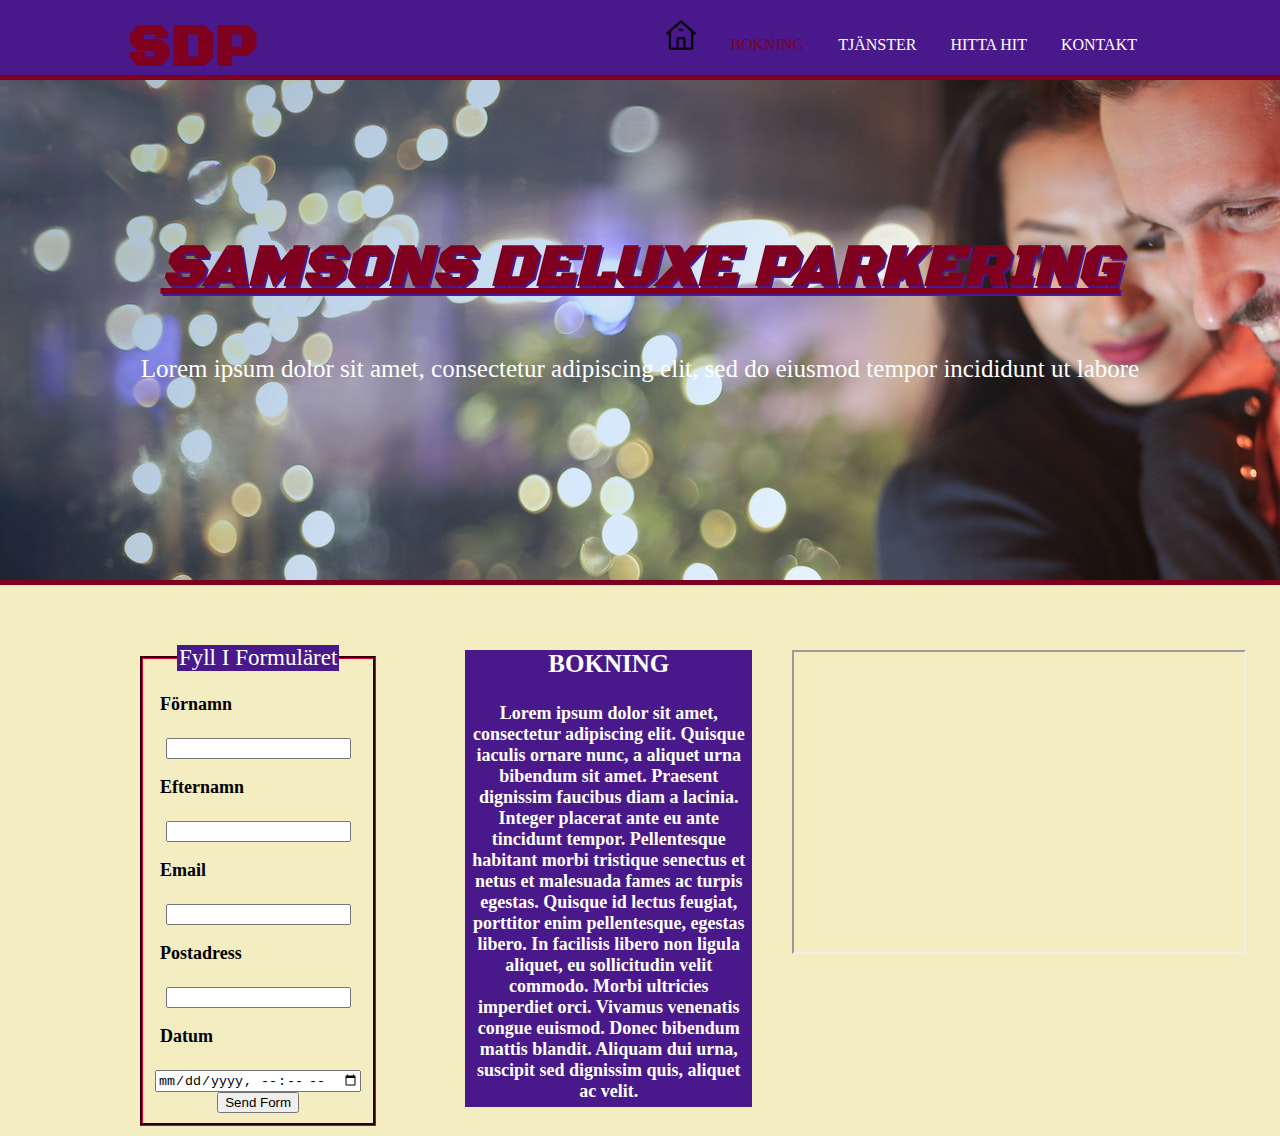
==== booking.html @ 60ac0969 "Rename Booking.html to booking.html" ====
<!DOCTYPE html>
<html>
	<Head lang="sv">
	
		<meta charset="utf-8">
		<meta name="viewport" content ="width=device-width">
		<meta name="decription" content="Deluxe Parkering i Stockholm innerstad"> 
		<meta name="keywords" content="deluxe, parking, parkering, VIP, Stockholm">
		<meta name="author" content="Jonatan Vahlberg">
		<title>DELUXE PARKERING | BOKNING</title>
		<link rel="stylesheet" type="text/css" href= "deluxeCSS.css">
		<link href="https://fonts.googleapis.com/css?family=Black+Ops+One" rel="stylesheet">
	</head>
	
	<body>
		<div id="left"></div>
		<div id="right"></div>
		<div id="top"></div>
		<div id="bottom"></div>
		
		<header>
			
			<div class="container">
				<div id="logo">
				 <h1>SDP</h1>
				</div>
				
				<nav>
					<ul>
						<li>
							<a href = "index.html">
								<img src="./img/home2.png" id="home" alt="home">
							</a>
						</li>
						<li class ="current">
							<a href = "booking.html">Bokning</a>
						</li>
						
						<li>
							<a href = "service.html">Tjänster</a></li>
						<li>
							<a href = "directions.html">Hitta Hit</a>
						</li>
						<li>
							<a href = "contact.html">Kontakt</a>
						</li>
					</ul>
				</nav>
			</div>
			
		</header>
		
		<section id="bookingContainer">
			<div class="container">
				
					<h2 id="heroText"><a href="index.html">SAMSONS DELUXE PARKERING</a></h2>
					<p id="underhero">Lorem ipsum dolor sit amet, consectetur adipiscing elit, sed do eiusmod tempor incididunt ut labore</p>
			</div>
		</section>
		
		<section id="bookingMain">
			
			<div class="container">
				<div class="box">
					<form  id=bookingform action="/action_page.php">
						<fieldset id="bookingSet">
							<legend id="booklegend"> Fyll I Formuläret</legend>
							<p>Förnamn</p><input type ="text" name ="firstname" ></input>
							<p>Efternamn</p> <input type ="text" name="lastname"></input>
							<p>Email</p> <input type="email"name="email"></input>
							<p>Postadress</p> <input type="address"></input>
							<p>Datum</p> <input type="datetime-local" name="bookingdate"></input>
							<input type="submit" value="Send Form"></input>
						</fieldset>
					</form>
				</div>
				<div class="box">
					<div class ="colored"> 	
						<h3>BOKNING</h3>
						<p>Lorem ipsum dolor sit amet, consectetur adipiscing elit. Quisque iaculis ornare nunc, a aliquet urna bibendum sit amet. Praesent dignissim faucibus diam a lacinia. Integer placerat ante eu ante tincidunt tempor. Pellentesque habitant morbi tristique senectus et netus et malesuada fames ac turpis egestas. Quisque id lectus feugiat, porttitor enim pellentesque, egestas libero. In facilisis libero non ligula aliquet, eu sollicitudin velit commodo. Morbi ultricies imperdiet orci. Vivamus venenatis congue euismod. Donec bibendum mattis blandit. Aliquam dui urna, suscipit sed dignissim quis, aliquet ac velit.</p>
					</div>
				</div>
				<div class="box">
					<iframe id="calendar" src="https://calendar.google.com/calendar/embed?src=k86r1c5ui9c2dfgmapfdrkkkdo%40group.calendar.google.com&ctz=Europe%2FStockholm"</iframe>
				</div>
			</div>
		
		</section>
		
		<div style="clear: both"></div>
		<footer>
			<p> Samsons Deluxe Parkering, Copyright &copy;2018 -<a href="info.html"> INFO</a></p>
			<p> Icons Made by <a href="https://www.flaticon.com/authors/monkik">Monkik</a> and <a href="https://www.flaticon.com/authors/freepik">Freepik</a> from <a href="www.flaticon.com">www.flaticon.com</p> 
			
		</footer>
		
	</body>
</html>
---- deluxeCSS.css ----
html, body{
  padding: 0;
  margin: 0;
}
html{
  height: 100%;
}

body{
	min-height: 100%;
	background-color: #F4EDC2;
	font: 15px/1.5/Arial, Helvetica, sans-serif;
	padding:0;
	margin:0;
	
}
.colored2{
	background-color:#49198b;
	color:white;
}


/*General Code*/

.container{
	width:80%;
	margin:auto;
}
ul{
	margin:0;
	padding:0;
	
}
/*Header*/
header{
	background-color:  #49198b;
	color: white;
	padding-top: 5px;
	padding-bottom:0px;
	min-height: 70px;
	border-bottom: #800020 5px solid;
}
header a{
	color:white;
	text-decoration: none;
	text-transform: uppercase;
	font-size:16px;
}

header a:hover{
	color: #cccccc;
	font-weight:bold;
}

header li{
	
	display:inline;
	padding: 0 15px 0 15px;
}
header #logo{
	float:left;
	margin-top: -35px;
	font-size: 30px;
	color:#800020;
	font-family: 'Black Ops One', cursive;
}
header nav{
	float:right;
	margin-top: 15px;
}
header .highlight, header .current a{
	color:#800020; 
}

header #home{
	height:30px;
	width:30px;
}

/*SHowcase*/

#imgContainer{
	margin-top: -50px;
	min-height: 500px;
	background: url('./img/banner3.png') no-repeat 0 -400px;
	text-align: center;
	border-bottom: #800020 5px solid;
	
}
#bookingContainer{
	margin-top: -50px;
	min-height: 500px;
	text-align: center;
	border-bottom: #800020 5px solid;
	background: url('./img/booking.png') no-repeat 0 -200px;
}
#serviceContainer{
	margin-top: -50px;
	min-height: 500px;
	text-align: center;
	border-bottom: #800020 5px solid;
	background: url('./img/raincar.png') no-repeat 0 -200px;
	width: 100%;
}
#directionsContainer{
	margin-top: -50px;
	min-height: 500px;
	text-align: center;
	border-bottom: #800020 5px solid;
	background: url('./img/mobile.png') no-repeat 0 -200px;
	width: 100%;
}
#contactContainer{
	margin-top: -50px;
	min-height: 500px;
	text-align: center;
	border-bottom: #800020 5px solid;
	background: url('./img/contact.jpeg') no-repeat 0 -200px;
	width: 100%;
}
}
h2{
	color:#800020;
}
h2 a{
	color:#800020;
}
.container h2{
	padding-top: 150px;
	font-size:60px;
	font-style:italic;
	
	float:none;
	font-family: 'Black Ops One', cursive;
	text-shadow: 2px 2px #49198b;
	background-color: transparent;
	color:#800020;
}
.container #underhero{
	font-size: 25px;
	color:white;
}
/*Boxes*/
#startBoxes{
	margin-top: 30px;
	margin-bottom: 100px;
}
#startBoxes .sBox{
	float:left;
	width: 30%;
	padding:10px;
	text-align: center;
}
#startBoxes .sBox img{
	width: 100px;
}

/*footer*/
footer{
	width: 100%;
	height: 15%;
	float:none;
	color: white;
	background-color: #800020;
	padding-top: 3px;
}
footer p{
	padding-left: 20px;
	color: white;
}
footer a{
	color: white
}
footer a:visited{
	color: white;
}
footer a:hover{
	font-weight:bold;
}

/*BOOKING*/
#bookingMain{
	margin-top: 30px;
	margin-bottom: 100px;
}
.box{
	
	float:left;
	width: 30%;
	padding:10px;
	text-align: center;
}

#bookingSet{
	margin-top: 20px;
	width: 35%;
	height: 40%;
	border-color:#800020;
	border-width: 3px;
}
#bookingform p{
	float:left;
	font: 20px;
	color: black;
	font-weight:bold;
}
.container #booklegend{
	color: white;
	font-size:23px;
	background-color:#49198b;
}
.box #calendar{
	margin-top: 25px; 
	width:450px;
	height:300px;
	
	 
}
.box h3{
	font-size:25px;
	font-weight:bold;
}
.box p{
	font-size:18px;
	font-weight:bold;
	padding: 0px 5px 5px 5px;
}
.box .colored{
	margin-right: 20px;
	
}
.colored{
	background-color: rgb(73, 25, 139,1.0);
	color: white;
	
}
.colored a{
	color: white;
	
}

/*DIRECTIONS*/

#directionsMain ul, li, li a{
	list-style-type: none;
	
}
#directionsMain{
	float: left;
	width: 50%;
	height:100%; 
}
#directionsMain .colored{
	padding-left: 20px;
}
#directionsMain #text3top{
	margin:0px 0px 0px 0px;
	padding-top:10px;
	font-size: 20px;
}
#directionsMain #map{
	width: 80%;
	height:40vh;
	text-align: center;
	margin-left:10%;
}
#directionsMain .colored .text3{ 
	margin: 0px 0px 0px 0px;
	text-align:center;
	padding: 10px 10px 10px 0px;
	font-size:18px
}
#directionsMain .colored .maplist{
	font-size: 18px;
	text-align:center;
	padding: 10px 10px 10px 0px;
}

.imgSwitcher{

	width:48%;
	height: 98%;
	padding:1% 1% 1% 1% ;
	float:right;
	background-color:  #49198b;

}
.imgSwitcher #imgSlide{
	width:100%;
	height:100%;

}
	
/*CONTACT*/
#contactMain{
	padding:1% 1% 1% 1%;
	width: 100%;	
	height: 100%;
}
.contactTable{
	height:70%;
	text-align:center;
}
.contactTable th{
	font-size: 22px;
}
.contactTable, .contactTable th, .contactTable tr, .contactTable td {
	border-collapse: collapse;
	border: 5px #800020 solid;
}
[class="fas fa-phone"], [class="fas fa-envelope"],[class="fas fa-mobile-alt"], [class="fas fa-map-marker-alt"] {
	color: #800020;
	font-size:22px;
}
.tableP{
	text-align: left;
	padding-left: 5px;
	font-weight: bold;
	padding-left: 5px;
}

/*SILDESHOWfailed*//*
.slideshow{
	width:50%;
	height: 100%;
	background-color: #800020;
	float:right;
	text-align:center;
	overflow:hidden;
	
}
.slideshow-img{
	width:150%;
	height:60%;
	background-color:darkblue;
	clear:both;
	position:relative;
	
	-webkit-transition: left 2s;
	-moz-transition: left 2s;
	-o-transition: left 2s;
	transition: left 2;
}
.slide{
	float:left;
	margin:0px;
	padding:0px;
	position:relative;
}

#imageSlide-1:target ~ .slideshow-img{
	left: 0px;
}
#imageSlide-2:target ~ .slideshow-img{
	left:-50vh;
}
#imageSlide-3:target ~ .slideshow-img{
	left:-100vh
}
.slideshow-button{
	position: relative;
	top:-3vh;
}
.change{
	display:inline-block;
	height:1.5vh;
	width:1.5vw;
	background-color:brown;
}
<HTML>
<div id="slideshow">
			<span id="imageSlide-1"></span>
			<span id="imageSlide-2"></span>
			<span id="imageSlide-3"></span>
			<div class="slideshow-img">
			
				<img src="./img/slide1.png" alt="slide1"  class="slide"/>
				<img src="./img/slide2.png" alt="slide2"  class="slide"/>
				<img src="./img/slide3.png" alt="slide3" class="slide">
			</div>
			<div class="slideshow-button">
				<a href="#imageSlide-1" class="change"/>
				<a href="#imageSlide-2" class="change"/>
				<a href="#imageSlide-3" class="change"/>
			</div>
		</div>

*/

/*MEKANIKER SERVICE*/
/*#800020
  #49198b*/
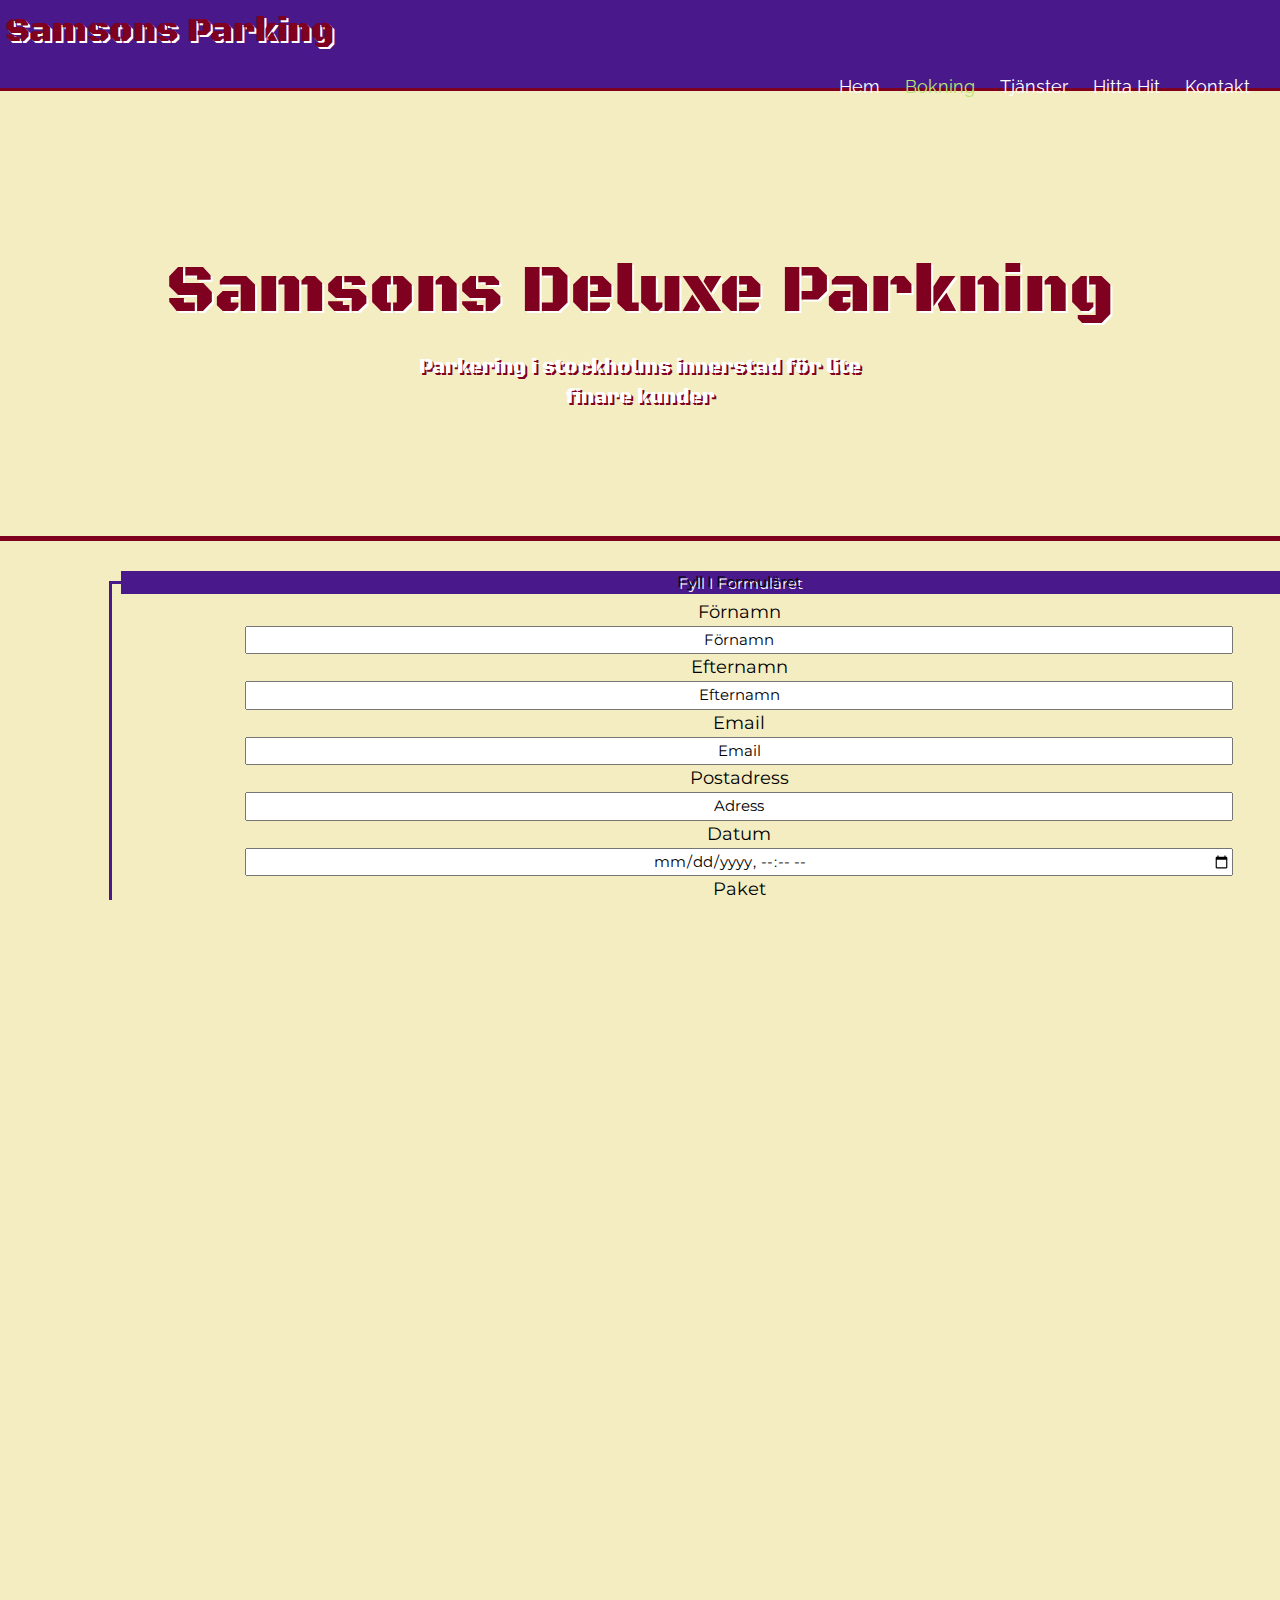
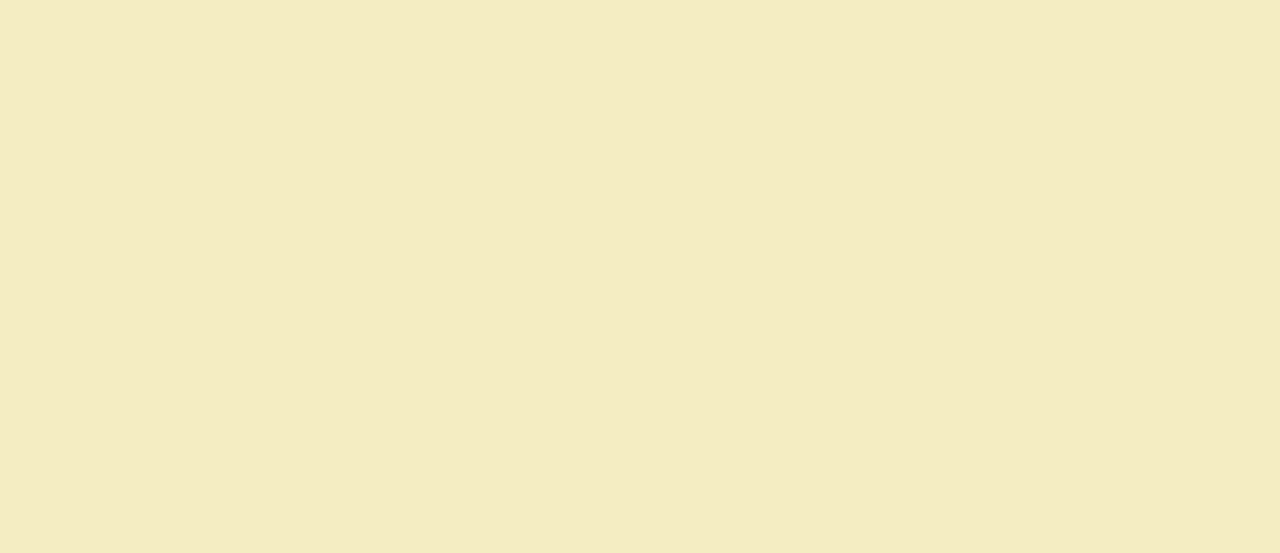
==== commit a3b2d43b: "Made small adjustments to the booking page none of wich resulteed in major changes." ====
--- a/booking.html
+++ b/booking.html
@@ -1,98 +1,99 @@
 <!DOCTYPE html>
-<html>
-	<Head lang="sv">
-	
-		<meta charset="utf-8">
-		<meta name="viewport" content ="width=device-width">
-		<meta name="decription" content="Deluxe Parkering i Stockholm innerstad"> 
-		<meta name="keywords" content="deluxe, parking, parkering, VIP, Stockholm">
-		<meta name="author" content="Jonatan Vahlberg">
-		<title>DELUXE PARKERING | BOKNING</title>
-		<link rel="stylesheet" type="text/css" href= "deluxeCSS.css">
-		<link href="https://fonts.googleapis.com/css?family=Black+Ops+One" rel="stylesheet">
-	</head>
-	
-	<body>
-		<div id="left"></div>
-		<div id="right"></div>
-		<div id="top"></div>
-		<div id="bottom"></div>
-		
-		<header>
-			
-			<div class="container">
-				<div id="logo">
-				 <h1>SDP</h1>
-				</div>
-				
-				<nav>
-					<ul>
-						<li>
-							<a href = "index.html">
-								<img src="./img/home2.png" id="home" alt="home">
-							</a>
-						</li>
-						<li class ="current">
-							<a href = "booking.html">Bokning</a>
-						</li>
-						
-						<li>
-							<a href = "service.html">Tjänster</a></li>
-						<li>
-							<a href = "directions.html">Hitta Hit</a>
-						</li>
-						<li>
-							<a href = "contact.html">Kontakt</a>
-						</li>
-					</ul>
-				</nav>
-			</div>
-			
-		</header>
-		
-		<section id="bookingContainer">
-			<div class="container">
-				
-					<h2 id="heroText"><a href="index.html">SAMSONS DELUXE PARKERING</a></h2>
-					<p id="underhero">Lorem ipsum dolor sit amet, consectetur adipiscing elit, sed do eiusmod tempor incididunt ut labore</p>
-			</div>
-		</section>
-		
-		<section id="bookingMain">
-			
-			<div class="container">
-				<div class="box">
-					<form  id=bookingform action="/action_page.php">
-						<fieldset id="bookingSet">
-							<legend id="booklegend"> Fyll I Formuläret</legend>
-							<p>Förnamn</p><input type ="text" name ="firstname" ></input>
-							<p>Efternamn</p> <input type ="text" name="lastname"></input>
-							<p>Email</p> <input type="email"name="email"></input>
-							<p>Postadress</p> <input type="address"></input>
-							<p>Datum</p> <input type="datetime-local" name="bookingdate"></input>
-							<input type="submit" value="Send Form"></input>
-						</fieldset>
-					</form>
-				</div>
-				<div class="box">
-					<div class ="colored"> 	
-						<h3>BOKNING</h3>
-						<p>Lorem ipsum dolor sit amet, consectetur adipiscing elit. Quisque iaculis ornare nunc, a aliquet urna bibendum sit amet. Praesent dignissim faucibus diam a lacinia. Integer placerat ante eu ante tincidunt tempor. Pellentesque habitant morbi tristique senectus et netus et malesuada fames ac turpis egestas. Quisque id lectus feugiat, porttitor enim pellentesque, egestas libero. In facilisis libero non ligula aliquet, eu sollicitudin velit commodo. Morbi ultricies imperdiet orci. Vivamus venenatis congue euismod. Donec bibendum mattis blandit. Aliquam dui urna, suscipit sed dignissim quis, aliquet ac velit.</p>
-					</div>
-				</div>
-				<div class="box">
-					<iframe id="calendar" src="https://calendar.google.com/calendar/embed?src=k86r1c5ui9c2dfgmapfdrkkkdo%40group.calendar.google.com&ctz=Europe%2FStockholm"</iframe>
-				</div>
-			</div>
-		
-		</section>
-		
-		<div style="clear: both"></div>
-		<footer>
-			<p> Samsons Deluxe Parkering, Copyright &copy;2018 -<a href="info.html"> INFO</a></p>
-			<p> Icons Made by <a href="https://www.flaticon.com/authors/monkik">Monkik</a> and <a href="https://www.flaticon.com/authors/freepik">Freepik</a> from <a href="www.flaticon.com">www.flaticon.com</p> 
-			
-		</footer>
-		
-	</body>
-</html>
+<html lang="sv">
+    <head>
+            <meta charset="utf-8">
+            <meta name="viewport" content ="width=device-width">
+            <meta name="decription" content="Index for github pages"> 
+            <meta name="keywords" content="github, jonatan vahlberg, github pages, student,html">
+            <meta name="author" content="Jonatan Vahlberg">
+            <title>Jonatan Vahlberg's Git |INDEX</title>
+            <link rel="stylesheet" type="text/css" href= "design.css">
+            <link rel="stylesheet" href="https://www.w3schools.com/w3css/4/w3.css">
+            <link href="https://fonts.googleapis.com/css?family=Montserrat" rel="stylesheet">
+            <link href="https://fonts.googleapis.com/css?family=Black+Ops+One" rel="stylesheet">
+            <link href="https://fonts.googleapis.com/css?family=Raleway" rel="stylesheet">    
+    </head>
+
+    <body>
+        <header>
+            <h2>Samsons Parking</h2>
+            <nav id="bookNav">
+
+                    <div><a href="./index.html">Hem</a></div>
+                    <div><a class="current" href="./booking.html">Bokning</a></div>
+                    <div><a href="./service.html">Tjänster</a></div>
+                    <div><a href="./directions.html">Hitta Hit</a></div>
+                    <div><a href="./contact.html">Kontakt</a></div>
+                
+            </nav>
+        </header>
+        
+        <section id="bookingSection">
+            <h1>Samsons Deluxe Parkning</h1>
+            <p>Parkering i stockholms innerstad för lite finare kunder</p>
+        </section>
+        
+        <article id="bookingArticle">
+                <div class="container">
+                    <div class="box">
+                        <form  id=bookingform>
+                            <fieldset id="bookingSet">
+                                <legend id="booklegend"> Fyll I Formuläret</legend>
+                                <p>Förnamn</p><input type ="text" value="Förnamn" name ="firstname">
+                                <p>Efternamn</p> <input type ="text" value="Efternamn" name="lastname">
+                                <p>Email</p> <input type="email" value="Email" name="email">
+                                <p>Postadress</p> <input value="Adress">
+                                <p>Datum</p> <input type="datetime-local" name="bookingdate"> <!--NOT SUPORTED IN FIREFOX OR SAFARI -->
+                                <p>Paket</p>
+                                <input type="radio" name="paket" value="Basic">Basic<br/>
+                                <input type="radio" name="paket" value="Silver">Silver<br/>
+                                <input type="radio" name="paket" value="Guld">Guld<br/>
+                                <input type="radio" name="paket" value="Diamant">Diamant<br/>
+                            </fieldset>
+                            
+                        </form>
+                        <div class="w3-container">  
+                                <button  onclick="document.getElementById('id01').style.display='block'"
+                                    class="w3-button w3-black" >Skicka Formulär</button>
+                                    <div id="id01" class="w3-modal">
+                                        <div class="w3-modal-content">
+                                            <div class="w3-container">
+                                                <span
+                                                    onclick="document.getElementById('id01').style.display='none'" class="w3-button w3-display-topright">&times;</span>
+                                                    <p>Formulär skickat</p>     
+                                                    <p>Bekräftelse skickat till den angivna mailen</p>
+                                            </div>
+                                        </div>
+                                    </div>
+                            </div>  
+                    </div>
+                    <div class ="box" title="colored"> 	
+                            <h3>BOKNING</h3>
+                            <p>Här på Samsons Deluxe Parkering har vi många kunder så för att se
+                                 till att så många som möjligt får parkera hos oss har vi skapat ett
+                                boknings system. Enklast är att sicka in formuläret som hi hittar på 
+                                denna sida.<br/>Fyll i den viktiga infon och välj vilket Paket som 
+                                intreserar dig, här nedan finns en lista över paket och vad som ingår.
+                            </p>
+                            <ul>
+                                <li>BASIC: Parkering upp till 12 timmar För: 659kr</li>
+                                <li>SILVER: Parkering upp till 24 timmar och Handtvätt För: 859kr</li>
+                                <li>GULD: Parkering upp till 24 timmar, handtvätt och hämtning från annan plats För: 1199kr </li>
+                                <li>DIAMANT: Parkering upp till 72 timmar, handtvätt, ur städning av bilen, hämtning samt VIP acsess till närliggande Nattklubbar För: 2300kr</li>
+                            </ul>
+                    </div>
+                    
+                    <div class="box" title="calendarbox">
+                            <iframe id="calendar" src="https://calendar.google.com/calendar/embed?src=k86r1c5ui9c2dfgmapfdrkkkdo%40group.calendar.google.com&ctz=Europe%2FStockholm"></iframe>                   
+                        
+                    </div>
+                </div>    
+        </article>
+    
+        <footer>
+                <p>Samson Deluxe Parking Copyright &copy; 2018<a href="info.html">INFO</a></p>
+                <p> Icons Made by<a href="https://www.flaticon.com/authors/roundicons">Roundicons</a> <a href="https://www.flaticon.com/authors/monkik">Monkik</a> and <a href="https://www.flaticon.com/authors/freepik">Freepik</a>  from  <a href="https://www.flaticon.com">www.flaticon.com</a></p> 
+        </footer>
+    
+    </body>
+</html>--- a/design.css
+++ b/design.css
@@ -0,0 +1,528 @@
+
+
+html, body{
+    margin: 0px;
+    padding: 0px;
+    height: 100%;
+    width:100%;
+    overflow-x: hidden;
+}
+body{
+    background-color: #F4EDC2;
+}
+/*HEADER*/
+header{
+    width:100%;
+    height: 91px;
+    color:white;
+    background-color:#49198b;
+    border-bottom: #800020 3px solid;
+}
+header h2{
+    margin:0px;
+    font-size: 35px;
+    font-family: 'Black Ops One', cursive;
+    color:#800020;
+    text-shadow: #ffffff 2px 2px;
+    padding: 5px;
+}
+header:hover h2{ /*ANIMATION*/
+    animation-name: shadow;
+    animation-duration: 5s;
+    animation-iteration-count: infinite;
+    animation-direction: alternate;
+
+}
+
+@keyframes shadow {
+    0%{text-shadow: white 2px 2px }
+    50%{
+        text-shadow: DarkTurquoise  2px 2px; 
+        color: deeppink;
+    }
+
+    100%{
+        text-shadow: deeppink 2px 2px; 
+        color: darkturquoise;
+    }
+}
+
+header nav{
+    font-family: 'Raleway', sans-serif;
+    
+    display:flex;
+    float:right;
+    flex:nowrap;
+    flex-direction: row;
+    margin-right: 20px;
+}
+nav > div{
+    padding: 10px;
+    margin: 0 auto;
+    margin-left:5px;
+    font-size: 18px;
+}
+nav div a:link{
+    color:white;
+    text-decoration: none;
+}
+nav div a:hover{
+    font-weight: bold;
+}
+nav div a:visited{
+    color:white;
+}
+nav div a.current{
+color:#B6E674;    
+} 
+/*SECTION*/
+section{
+    width:100%;
+    min-height:450px;
+    
+    margin: 0 auto;
+    text-align: center;
+    border-bottom: #800020 5px solid; 
+}
+
+section[id="indexSection"]{
+    background: url(./images/banner3.png) no-repeat 0 -400px;
+}
+section[id="bookingSection"]{
+    background: url(./images/booking.png) no-repeat 0 -250px;
+}
+section[id="serviceSection"]{
+    background: url(./images/service.jpeg) no-repeat 0 -200px;
+}
+
+section[id="directionsSection"]{
+    background: url(./images/mobile.png) no-repeat 0 -200px;
+}
+
+section[id="contactSection"]{
+    background: url(./images/contact.jpeg) no-repeat 0 -200px;
+
+    
+}
+
+section h1{
+    font-family: 'Black Ops One', cursive;
+    color:#800020;
+    text-shadow: #ffffff 2px 2px;
+    font-size: 68px;
+    margin-top:0px;
+    padding-top: 150px;
+}
+section p{
+    position: relative;
+    margin: 0 auto;
+    font-family: 'Black Ops One', cursive;
+    font-size: 20px;
+    width:35%;
+    color:#ffffff;
+    text-shadow: #800020 2px 2px;
+    margin-bottom: 20px;
+    
+}
+/*ARTICLE*/
+article :not(serviceArticle, .directionsArticle){
+    margin:20px 0px 10px 35px;
+    width:100%;
+    
+    max-height:250%;
+    text-align: center;
+}
+article p{
+    font-size: 18px;
+}
+article .container :not(#serviceArticle){
+    margin:0 auto;
+    font-family: 'Montserrat', sans-serif;
+}
+.box{
+    float:left;
+    width: 30%;
+    padding:10px;
+    margin:0 auto;
+	text-align: center;
+}
+.box img{
+    width:30%;
+}
+
+/*BOOKING ARTICLE*/
+header nav[id="bookNav"]{
+    margin-bottom: 1%;
+}
+#bookingArticle{
+    margin-left: 5%;
+    width:100%;
+    min-height: 60%;
+    max-height:250%;
+    text-align: center;
+}
+#bookingform{
+    margin-bottom: 5px;
+}
+#bookingSet{
+    border: #49198b 3px solid;
+     margin-bottom: 5px;     
+}
+#bookingform :not(input.radio) input{
+    width:80%;
+    
+}
+#bookingSet #booklegend{
+    background-color: #49198b;
+    text-shadow: white 2px 2px; 
+}
+#bookingform input.radio{
+   clear: both;
+    width:10%;
+    float:left;
+    margin: 0 auto;
+    text-align: none;
+}
+article input{
+    width: auto;
+
+}
+article input:focus {
+    background-color: rgb(73, 25, 139,0.8);
+    color:white;
+}
+
+
+.box[title="calendarbox"]{
+    width:30%;
+    margin-left: 10px;
+    position: relative;
+    height: calc(100vh - 120px);
+    overflow:hidden; 
+}
+.box #calendar{
+    position: absolute;
+    width:100%;
+    top:0;
+    left:0;
+    height:64%;
+    border-width:0;
+      
+}
+.box[title="colored"]{
+    background-color: #49198b;
+    color: #ffffff;
+    text-shadow: #000 2px 2px;
+    margin-bottom: 10px;
+    margin-right: 10px;
+    
+}
+
+.box[title="colored"] li{
+    text-align: left;
+}
+
+.box[title="colored"] li:first-child{
+    color:#CD7F32;
+}
+
+.box[title="colored"] li:nth-child(2){
+    color:silver;
+}
+
+.box[title="colored"] li:nth-child(3){
+    color:gold;
+    list-style-image: url('./images/gold.png');
+}
+.box[title="colored"] li:nth-child(4){
+    color:rgb(0, 219, 248);
+    list-style-image: url('./images/diamond.png');
+}
+footer{
+    clear:both;
+}
+/*SERVICE*/
+#serviceArticle{
+    clear: both;
+    margin: 0 20px 0 10px;
+    float: left;
+    width:48%;
+    text-align: left;
+    max-height:250%;
+    font-family: 'Montserrat', sans-serif;
+    
+}
+#serviceArticle .hbox{
+    float:left;
+    margin:20px 0px 10px 20px;
+    width:100%;
+    text-align: left;
+    max-height: 250%;
+    margin:10px 0px;
+   
+}
+.hbox p, .hbox h4{
+    text-align: left;
+    margin-left: 10px;
+
+}
+.hbox h4{
+    font-weight: bold;
+    font-size: 20px;
+    padding:20px 0px 20px 10px;
+}
+.hbox img{
+    float:left;
+     width:15%;
+     border: #49198b 3px solid;
+}
+.hbox div{
+    float:left;
+    padding-left: 10px;
+    width:70%;
+}
+
+.serviceImg{
+    margin-top:10px;
+    width: 47%;
+    margin-right: 10px;
+    float: right;
+    
+}
+.serviceImg img{
+    width: 100%;
+    height:100%;
+    border-radius: 5%;
+}
+/*DIRECTIONS*/
+.colored{
+    background-color: #49198b;
+    color:white;
+}
+.directionsArticle{
+    position: relative;
+    font-family: 'Montserrat', sans-serif;
+    
+}
+.directionsArticle{
+    clear: both;
+    margin: 0 auto;
+    width:80%;
+    text-align: center;
+    
+
+}
+#directionsMain h4{
+    font-size: 20px;
+}
+#directionsMain h4, #directionsMain #map, #directionsMain ul
+#directionsMain p{
+    margin: 0px;
+    padding: 0%;
+    margin: 0 auto;
+    width: 80%;
+}
+#directionsMain #map{
+    height:200px;
+}
+#directionsMain ul{
+    list-style-type: none;
+}
+#directionsMain li{
+    padding:5px 0px;
+}
+#directionsMain li a:link{
+    color:white;
+}
+#directionsMain li a:hover{
+    color:white;
+    text-decoration: underline;
+}
+#directionsMain li a:visited{
+    color:white;
+}
+.imgSwitcher{
+    position: relative;
+    margin: 0 auto;
+    text-align: center;
+}
+
+.imgSwitcher img{
+    position: relative;
+    width: 50%;
+    margin: 0 auto;
+    text-align: center;
+
+}
+/*Contact*/
+.contactArt{
+    margin:0 auto;
+    width:100%;
+    font-family: 'Montserrat', sans-serif;
+    max-height:250%;
+    text-align: center;
+}
+.contactArt .contactTable{
+    width:30%;
+    margin: 0 auto;
+    background-color: #49198b;
+    color: white;
+    justify-content: center;
+    border-radius: 5%;
+}
+.contactTable a:link,.contactTable a:visited{
+    color:white;
+    text-decoration: none;
+
+}
+.contactTable a:hover{
+    font-weight: bold;
+    color:white;
+    text-decoration: underline;
+}
+.contactTable tr td:hover .fas.fa-envelope {
+    animation: floatU 1s ease 0s infinite alternate;
+    color:red;
+}
+    @keyframes floatU{
+        0%{margin-bottom: initial }
+        50%{top: 5px; left:0}
+        100%{margin-bottom: initial}
+    }
+
+#cBoxes{
+    margin: 20px auto;
+    width: 90%;
+    display: flex;
+    flex-direction: row;
+    flex-wrap: nowrap;
+    justify-content: center;
+}
+#cBoxes .contactBox{
+    
+    margin: 0px 20px;
+    width: 25%;
+}
+#cBoxes .contactBox img{
+    padding-top: 0px; 
+    width: 70%;
+    border-radius: 100%;
+    box-shadow: 0px 5px 5px 1px #800020  ;
+}
+#cBoxes .contactBox img:hover{
+    animation: cBoxA 1s linear 0s infinite alternate;
+}
+@keyframes cBoxA{
+    0%{
+        box-shadow: 0px 5px 5px 1px #800020;
+        transform: scale(1.0);
+        
+    }
+    50%{
+        box-shadow: 0px 5px 5px 1px #49198b;
+        transform: scale(1.025);
+        margin-right: 50px;
+    }
+    100%{
+        box-shadow: 0px 5px 5px 1px #800020;
+        transform: scale(1.05);
+        margin-left:50px;
+    }
+}
+/*FOOTER*/
+body footer{
+    overflow: hidden;
+    min-height: 10%;
+    width:100%;
+    color:white;
+    background-color: #800020;
+}
+footer p{
+    font-family: 'Montserrat', sans-serif;
+    margin:0px;
+}
+footer a:link{
+    color:white;
+    text-decoration: none;
+}
+footer a:hover{
+    color:white;
+    font-weight: bold;
+    text-decoration: underline;
+}
+footer p{
+    margin:8px 0px 8px 10px
+}
+footer :first-child{
+    font-size: 18px;
+    margin: 8px 10px;
+}
+footer a:visited{
+    color:white;
+}
+@media(max-width: 899px){
+/*HEADER CHANGE*/
+header, header h2, header nav{
+    margin:0 auto;
+	float:none;
+	text-align:center;
+    width:100%	
+}
+
+
+header nav{
+    margin-bottom: 20px;
+}
+/*SECTION CHANGE*/
+section h1{
+    padding-top: 80px;
+}
+/*ARTICLE and FOOTER*/
+
+article, article .containe, .box,footer{
+    margin:0 auto;
+	float:none;
+	text-align:center;
+    width:100%
+}
+article{
+    width:90%;
+    margin-right: 80px;
+}
+/*BOOKING*/
+#bookingArticle{
+    margin-left:0;
+}
+.box[title="calendarbox"]{
+    width:100%;
+    margin:0px;
+}
+#bookingform :not(input.radio) input{
+    width:70%
+}
+
+/*SERVICE*/
+#serviceArticle .hbox p{
+    font-size: 16px;
+}
+.serviceImg, #serviceArticle {
+    float:left;
+    width: 100%;
+}
+}
+@media (max-width: 450px){
+    header{
+        height: 15%;
+
+    }
+}
+/*COLORS USED
+    #49198b - Darkblue
+    #800020 - wine
+    #F4EDC2 - beige
+
+    Fonts used
+    Raleway - menu
+    Black ops one - Head
+    Montserrat - paragraph
+*/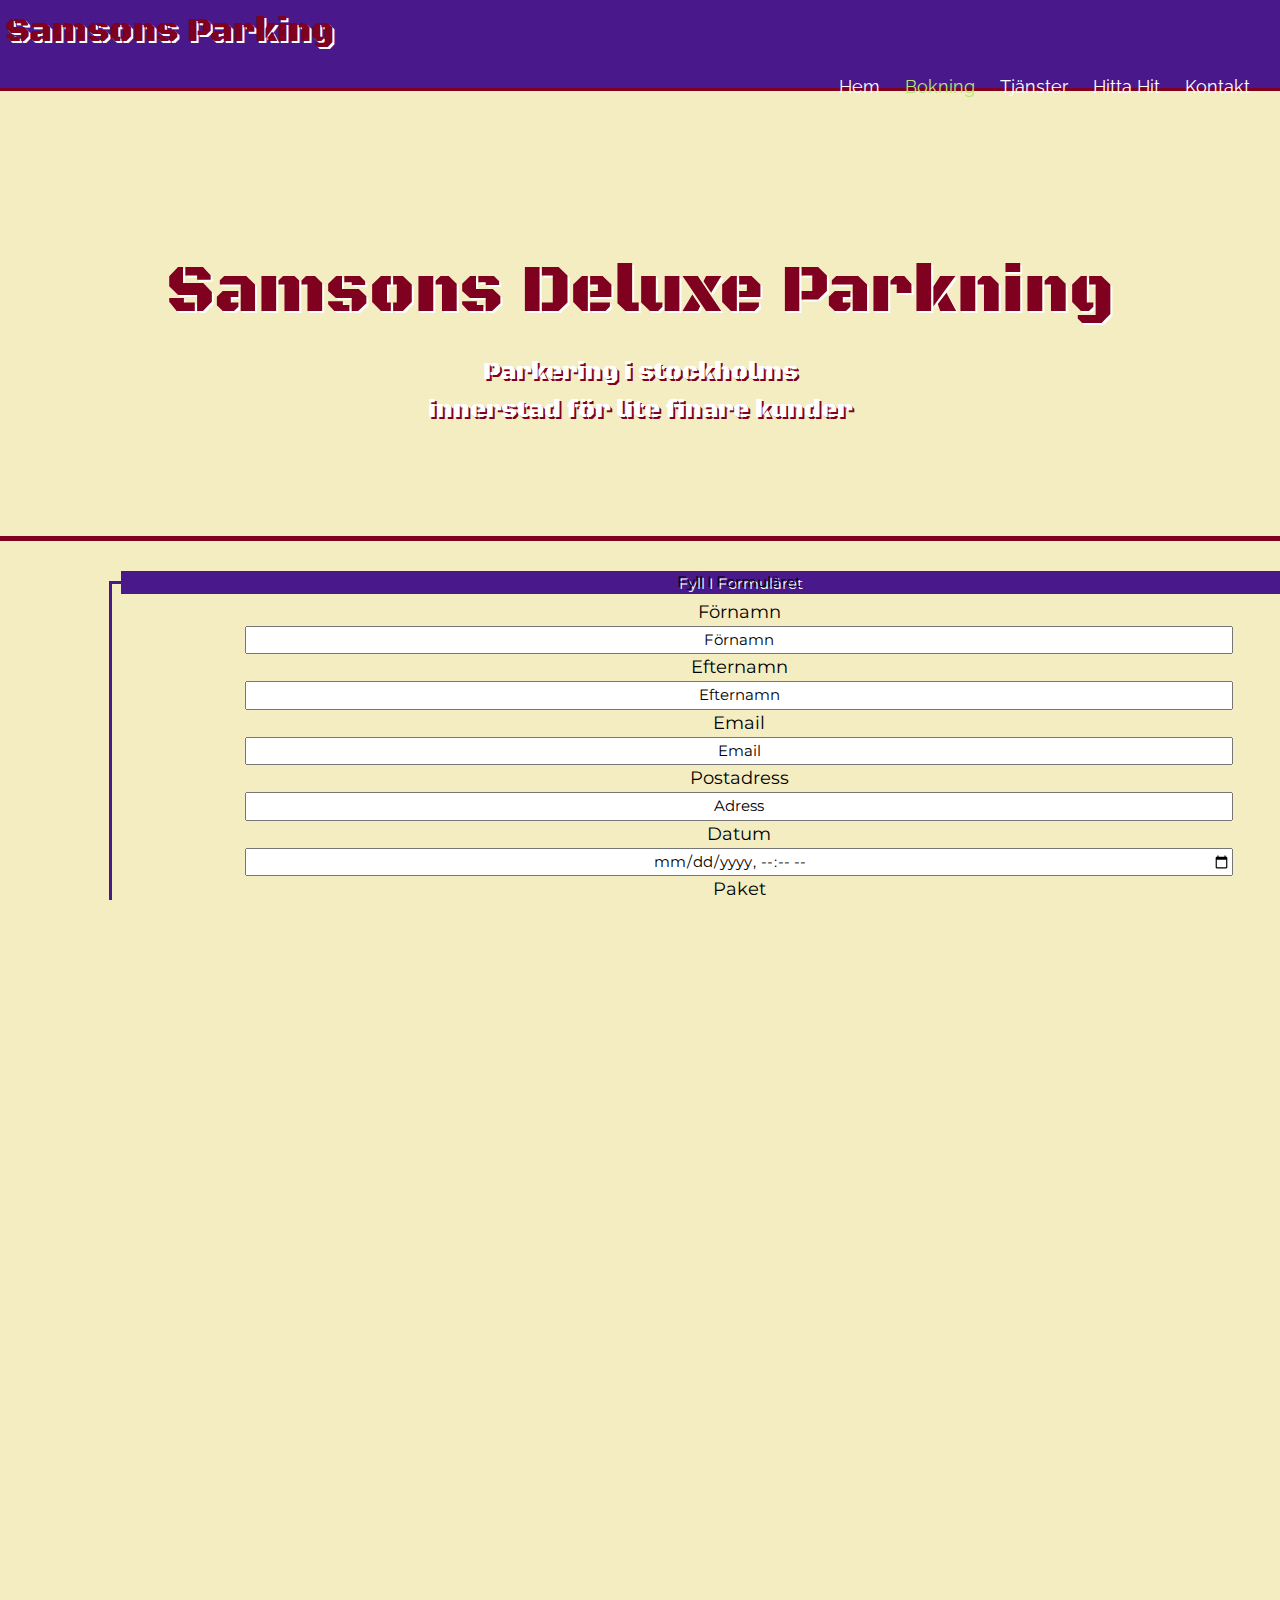
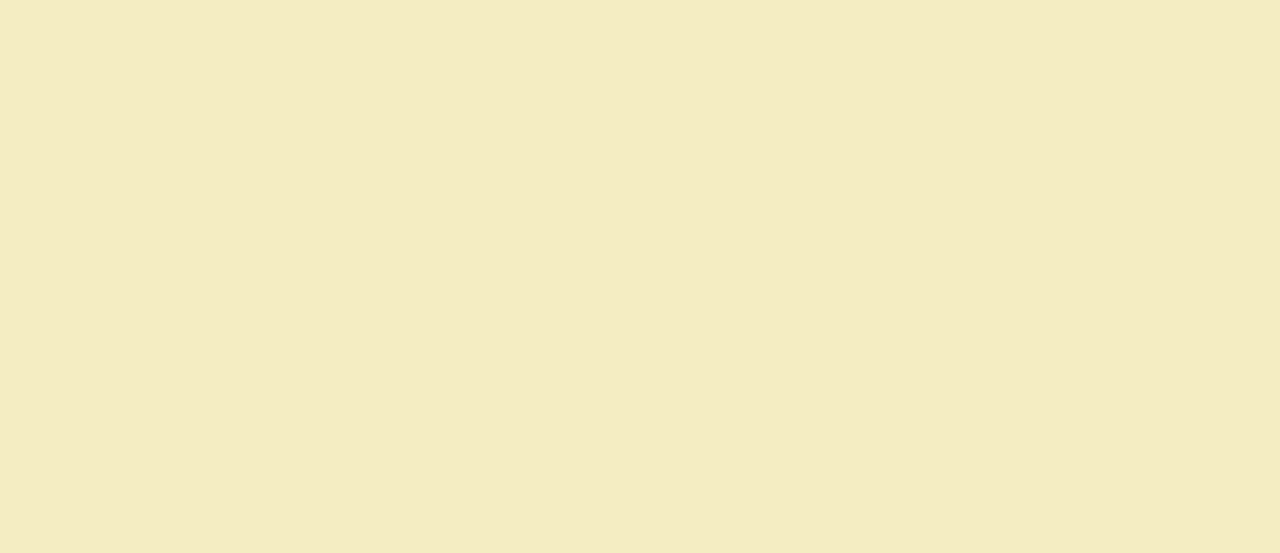
==== commit c2759ee3: "No major change just some trying with filter property" ====
--- a/booking.html
+++ b/booking.html
@@ -12,7 +12,8 @@
             <link href="https://fonts.googleapis.com/css?family=Montserrat" rel="stylesheet">
             <link href="https://fonts.googleapis.com/css?family=Black+Ops+One" rel="stylesheet">
             <link href="https://fonts.googleapis.com/css?family=Raleway" rel="stylesheet">    
-    </head>
+            <link rel="icon" href="http://example.com/favicon.png">
+        </head>
 
     <body>
         <header>
@@ -91,7 +92,7 @@
         </article>
     
         <footer>
-                <p>Samson Deluxe Parking Copyright &copy; 2018<a href="info.html">INFO</a></p>
+                <p>Samson Deluxe Parking Copyright &copy; 2018<a href="info.html"> INFO</a></p>
                 <p> Icons Made by<a href="https://www.flaticon.com/authors/roundicons">Roundicons</a> <a href="https://www.flaticon.com/authors/monkik">Monkik</a> and <a href="https://www.flaticon.com/authors/freepik">Freepik</a>  from  <a href="https://www.flaticon.com">www.flaticon.com</a></p> 
         </footer>
     
--- a/design.css
+++ b/design.css
@@ -82,7 +82,8 @@
     
     margin: 0 auto;
     text-align: center;
-    border-bottom: #800020 5px solid; 
+    border-bottom: #800020 5px solid;
+    
 }
 
 section[id="indexSection"]{
@@ -101,6 +102,10 @@
 
 section[id="contactSection"]{
     background: url(./images/contact.jpeg) no-repeat 0 -200px;
+    
+}
+section[id="infoSection"]{
+    background: url(./images/case.jpg) no-repeat 0 -200px;
 
     
 }
@@ -117,7 +122,7 @@
     position: relative;
     margin: 0 auto;
     font-family: 'Black Ops One', cursive;
-    font-size: 20px;
+    font-size: 25px;
     width:35%;
     color:#ffffff;
     text-shadow: #800020 2px 2px;
@@ -130,7 +135,7 @@
     width:100%;
     
     max-height:250%;
-    text-align: center;
+    text-align: center; 
 }
 article p{
     font-size: 18px;
@@ -155,11 +160,13 @@
     margin-bottom: 1%;
 }
 #bookingArticle{
+    
     margin-left: 5%;
     width:100%;
     min-height: 60%;
     max-height:250%;
     text-align: center;
+    margin-top: 20px;
 }
 #bookingform{
     margin-bottom: 5px;
@@ -195,7 +202,7 @@
 
 .box[title="calendarbox"]{
     width:30%;
-    margin-left: 10px;
+    
     position: relative;
     height: calc(100vh - 120px);
     overflow:hidden; 
@@ -214,7 +221,7 @@
     color: #ffffff;
     text-shadow: #000 2px 2px;
     margin-bottom: 10px;
-    margin-right: 10px;
+    margin-right: 20px;
     
 }
 
@@ -252,6 +259,11 @@
     font-family: 'Montserrat', sans-serif;
     
 }
+#serviceArticle h3{
+    font-size: 25px;
+    margin: 10px 0px 10px 10px;
+    font-weight: bold;
+}
 #serviceArticle .hbox{
     float:left;
     margin:20px 0px 10px 20px;
@@ -283,7 +295,7 @@
 }
 
 .serviceImg{
-    margin-top:10px;
+    margin-top:80px;
     width: 47%;
     margin-right: 10px;
     float: right;
@@ -421,14 +433,51 @@
     50%{
         box-shadow: 0px 5px 5px 1px #49198b;
         transform: scale(1.025);
-        margin-right: 50px;
+        
     }
     100%{
         box-shadow: 0px 5px 5px 1px #800020;
         transform: scale(1.05);
-        margin-left:50px;
-    }
-}
+        
+    }
+}
+/*INFO*/
+.infoArt{
+    margin:0 auto;
+    width:75%;
+    line-height: normal;
+}
+.infoArt p{
+    margin: 0;
+    padding: 0;
+}
+.infoArt p[id="blue"]{
+    color: #49198b;
+}
+.infoArt #red{
+    color: #800020;
+}
+.infoArt #beige{
+    color: #F4EDC2;
+    background-color: #000;
+    width:150px;
+}
+.infoArt #rale{
+    font-family: 'Raleway', sans-serif, italic;
+    font-style: italic;
+}
+.infoArt #black{
+    font-family: 'Black Ops One', cursive;
+    color: #800020;
+    text-shadow: #ffffff 1px 1px;
+    
+}
+.infoArt #mon{
+    font-family: 'Montserrat', sans-serif;
+    
+}
+
+
 /*FOOTER*/
 body footer{
     overflow: hidden;
@@ -453,10 +502,7 @@
 footer p{
     margin:8px 0px 8px 10px
 }
-footer :first-child{
-    font-size: 18px;
-    margin: 8px 10px;
-}
+
 footer a:visited{
     color:white;
 }
@@ -509,6 +555,15 @@
     float:left;
     width: 100%;
 }
+.serviceImg{
+    margin-top:20px;
+}
+/*CONTACT CHANGE*/
+.contactArt p{
+    font-size: 14px;
+
+}
+
 }
 @media (max-width: 450px){
     header{
